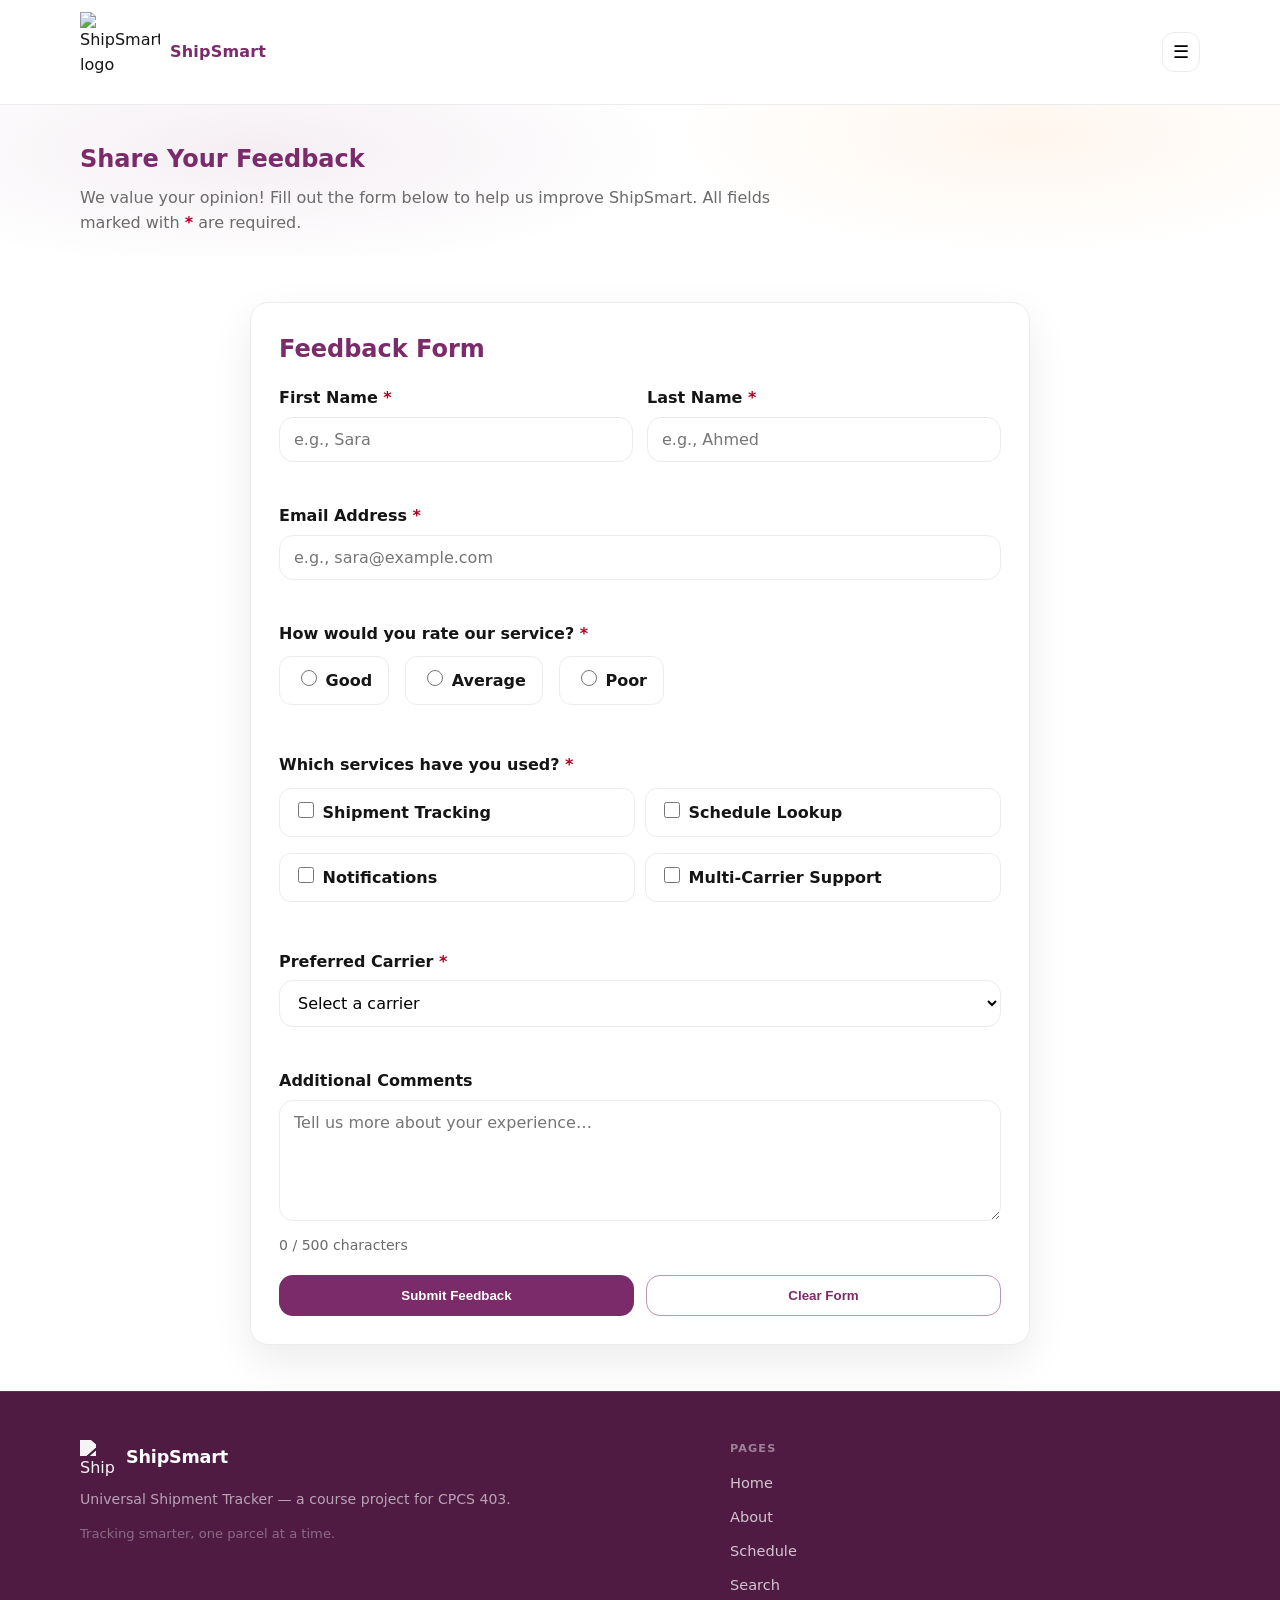
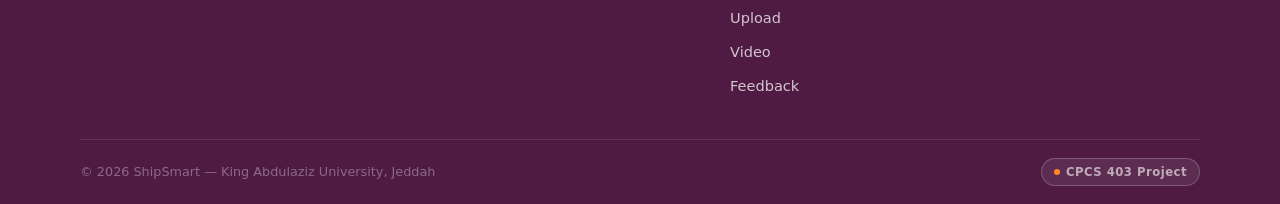
==== pages/feedback.html @ 17ea2c28 "modifications" ====
<!--
Member 1:
  Name: Wareef Alzubaidi
  Student ID: 2207221
  Section: DAR

Member 2:
  Name: Sama Salem Salloum
  Student ID: 2205679
  Section: DAR

Member 3:
  Name: Manar Abdullah Alharbi
  Student ID: 2206712
  Section: DAR

File: pages/feedback.html
Purpose: ShipSmart Feedback Page — user feedback form with client-side validation (name, email, rating, services used, preferred carrier, comments) and success message.
-->

<!DOCTYPE html>
<html lang="en">
<head>
  <!DOCTYPE html>
  <html lang="en">
  <head>
    <meta charset="UTF-8">
    <meta name="viewport" content="width=device-width, initial-scale=1.0">
    <title>ShipSmart | Feedback</title>

    <!-- External CSS  -->
    <link rel="stylesheet" href="../global/main.css?v=3">
    <!-- Print CSS -->
    <link rel="stylesheet" href="../global/print.css" media="print">
    
  </head>

  <body>
    <!-- ===================== HEADER (Semantic Tag) ===================== -->
      <header class="site-header">
    <div class="container header-inner">
      <a class="brand" href="../index.html" aria-label="ShipSmart Home">
        <img class="brand-logo" src="../images/shipsmart-logo-3.svg" alt="ShipSmart logo">
        <span class="brand-name">ShipSmart</span>
      </a>

      <nav class="nav" aria-label="Main navigation">
        <ul class="nav-list">
          <li><a class="nav-link" href="../index.html">Home</a></li>
          <li><a class="nav-link" href="services.html">About</a></li>
          <li><a class="nav-link" href=" schedule.php">Schedule</a></li>
          <li><a class="nav-link" href="search.html">Search</a></li>
          <li><a class="nav-link" href="upload.html">Upload</a></li>
          <li><a class="nav-link" href="video.html">Video</a></li>
          <li><a class="nav-link is-active" href="feedback.html">Feedback</a></li>
          <li><a class="nav-link" href="../Profile.php">Profile</a></li>
          <li id="nav-dashboard" style="display:none"><a class="nav-link" href="../admin/dashboard.php" style="color:var(--accent);font-weight:900">Dashboard</a></li>
        </ul>
      </nav>

      <button class="nav-toggle" type="button" aria-label="Open menu" aria-expanded="false">
        ☰
      </button>
    </div>
  </header>

    <!-- ===================== MAIN ===================== -->
    <main>
      <!-- ===================== PAGE HEADING ===================== -->
      <section class="section page-hero">
        <div class="container">
          <h1>Share Your Feedback</h1>
          <p class="muted">
            We value your opinion! Fill out the form below to help us improve ShipSmart.
            All fields marked with <span class="required-star">*</span> are required.
          </p>
        </div>
      </section>

      <!-- ===================== FEEDBACK FORM ===================== -->
      <section class="section">
        <div class="container feedback-layout">
          <!-- Left: Form -->
          <form id="feedbackForm" class="card feedback-card" action="../server/process_feedback.php" method="POST" novalidate>
            <h2>Feedback Form</h2>

            <!-- Name fields: First + Last inline -->
            <div class="name-row">
              <div class="form-group">
                <label for="firstName">First Name <span class="required-star">*</span></label>
                <input
                  type="text"
                  id="firstName"
                  name="firstName"
                  placeholder="e.g., Sara"
                  required
                >
                <p class="error" id="firstNameError" aria-live="polite"></p>
              </div>
              <div class="form-group">
                <label for="lastName">Last Name <span class="required-star">*</span></label>
                <input
                  type="text"
                  id="lastName"
                  name="lastName"
                  placeholder="e.g., Ahmed"
                  required
                >
                <p class="error" id="lastNameError" aria-live="polite"></p>
              </div>
            </div>

            <!-- Text field: Email -->
            <div class="form-group">
              <label for="email">Email Address <span class="required-star">*</span></label>
              <input
                type="email"
                id="email"
                name="email"
                placeholder="e.g., sara@example.com"
                required
              >
              <p class="error" id="emailError" aria-live="polite"></p>
            </div>

            <!-- Radio buttons: Rating -->
            <fieldset class="form-group form-fieldset">
              <legend>How would you rate our service? <span class="required-star">*</span></legend>
              <div class="radio-group">
                <label class="radio-label">
                  <input type="radio" name="rating" value="good" required>
                  <span class="radio-custom"></span>
                  Good
                </label>
                <label class="radio-label">
                  <input type="radio" name="rating" value="average">
                  <span class="radio-custom"></span>
                  Average
                </label>
                <label class="radio-label">
                  <input type="radio" name="rating" value="poor">
                  <span class="radio-custom"></span>
                  Poor
                </label>
              </div>
              <p class="error" id="ratingError" aria-live="polite"></p>
            </fieldset>

            <!-- Checkboxes: Services used -->
            <fieldset class="form-group form-fieldset">
              <legend>Which services have you used? <span class="required-star">*</span></legend>
              <div class="checkbox-group">
                <label class="checkbox-label">
                  <input type="checkbox" name="services[]" value="tracking">
                  <span class="checkbox-custom"></span>
                  Shipment Tracking
                </label>
                <label class="checkbox-label">
                  <input type="checkbox" name="services[]" value="scheduling">
                  <span class="checkbox-custom"></span>
                  Schedule Lookup
                </label>
                <label class="checkbox-label">
                  <input type="checkbox" name="services[]" value="notifications">
                  <span class="checkbox-custom"></span>
                  Notifications
                </label>
                <label class="checkbox-label">
                  <input type="checkbox" name="services[]" value="multicarrier">
                  <span class="checkbox-custom"></span>
                  Multi-Carrier Support
                </label>
              </div>
              <p class="error" id="servicesError" aria-live="polite"></p>
            </fieldset>

            <!-- Dropdown menu: Preferred carrier -->
            <div class="form-group">
              <label for="preferredCarrier">Preferred Carrier <span class="required-star">*</span></label>
              <select id="preferredCarrier" name="preferredCarrier" required>
                <option value="" disabled selected>Select a carrier</option>
                <option value="aramex">Aramex</option>
                <option value="dhl">DHL</option>
                <option value="fedex">FedEx</option>
                <option value="smsa">SMSA</option>
                <option value="other">Other</option>
              </select>
              <p class="error" id="carrierPrefError" aria-live="polite"></p>
            </div>

            <!-- Textarea: Additional comments -->
            <div class="form-group">
              <label for="comments">Additional Comments</label>
              <textarea
                id="comments"
                name="comments"
                rows="5"
                placeholder="Tell us more about your experience…"
              ></textarea>
              <p class="hint" id="charCount">0 / 500 characters</p>
            </div>

            <!-- Submit & Reset -->
            <div class="form-actions">
              <button class="btn btn-primary" type="submit" id="submitBtn">Submit Feedback</button>
              <button class="btn btn-ghost" type="reset" id="resetBtn">Clear Form</button>
            </div>
          </form>
        </div>

      <!-- ===================== SUCCESS MODAL (hidden, shown via JS) ===================== -->
      <div id="feedbackSuccess" class="modal-overlay" hidden aria-modal="true" role="dialog" aria-labelledby="successTitle">
        <div class="modal-box card">
          <!-- Checkmark icon -->
          <div class="modal-icon" aria-hidden="true">✓</div>
          <h2 id="successTitle">Thank You!</h2>
          <p>Your feedback has been submitted successfully.<br>We appreciate your time!</p>
          <div class="modal-actions">
            <a class="btn btn-primary btn-inline" href="../index.html">Back to Home</a>
            <button class="btn btn-ghost" type="button" id="submitAnotherBtn">Submit Another</button>
          </div>
        </div>
      </div>
      </section>
    </main>


<!-- ===================== FOOTER ===================== -->
<footer class="site-footer">
  <div class="container footer-inner">
    <div class="footer-grid">
      <div>
        <div class="footer-brand">
          <img class="footer-logo" src="../images/shipsmart-logo-3.svg" alt="ShipSmart logo">
          <strong>ShipSmart</strong>
        </div>
        <p class="muted">Universal Shipment Tracker &mdash; a course project for CPCS 403.</p>
        <p class="small">Tracking smarter, one parcel at a time.</p>
      </div>

      <div>
        <p class="footer-title">Pages</p>
         <ul class="footer-links">
          <li><a href="../index.html">Home</a></li>
          <li><a href="services.html">About</a></li>
          <li><a href=" schedule.php">Schedule</a></li>
          <li><a href="search.html">Search</a></li>
          <li><a href="upload.html">Upload</a></li>
          <li><a href="video.html">Video</a></li>
          <li><a href="feedback.html">Feedback</a></li>
        </ul>
      </div>
    </div>

    <div class="footer-bottom">
      <p>&copy; 2026 ShipSmart &mdash; King Abdulaziz University, Jeddah</p>
      <span class="footer-badge">
        <span class="footer-badge-dot"></span>CPCS 403 Project
      </span>
    </div>
  </div>
</footer>

    <!-- External JS (includes feedback validation) -->
    <script src="../scripts/main.js?v=3"></script>
  <script>
  // Runs after main.js — replaces the submit button listener with one that
  // actually POSTs to process_feedback.php via fetch.
  window.addEventListener("load", function () {
    var submitBtn   = document.getElementById("submitBtn");
    var feedbackForm = document.getElementById("feedbackForm");
    var fSuccess    = document.getElementById("feedbackSuccess");
    if (!submitBtn || !feedbackForm) return;

    // Remove all existing listeners by cloning the button
    var newBtn = submitBtn.cloneNode(true);
    submitBtn.parentNode.replaceChild(newBtn, submitBtn);

    newBtn.addEventListener("click", function (e) {
      e.preventDefault();

      // Basic required field check
      var firstName = (document.getElementById("firstName") || {}).value || "";
      var lastName  = (document.getElementById("lastName")  || {}).value || "";
      var email     = (document.getElementById("email")     || {}).value || "";
      var rating    = feedbackForm.querySelector("input[name='rating']:checked");
      var services  = feedbackForm.querySelectorAll("input[name='services[]']:checked");
      var carrier   = (document.getElementById("preferredCarrier") || {}).value || "";

      firstName = firstName.trim();
      lastName  = lastName.trim();
      email     = email.trim();

      if (!firstName || !lastName || !email || !rating || services.length === 0 || !carrier) {
        alert("Please fill in all required fields.");
        return;
      }

      // Build FormData and add fullName field PHP expects
      var fd = new FormData(feedbackForm);
      fd.set("fullName", firstName + " " + lastName);

      newBtn.disabled    = true;
      newBtn.textContent = "Submitting…";

      fetch("../server/process_feedback.php", { method: "POST", body: fd })
        .then(function(r) { return r.json(); })
        .then(function(data) {
          if (data.success) {
            if (fSuccess) {
              fSuccess.hidden        = false;
              fSuccess.style.display = "flex";
              fSuccess.style.position = "fixed";
              fSuccess.style.inset   = "0";
              fSuccess.style.zIndex  = "10000";
            }
          } else {
            alert(data.message || "Submission failed. Please try again.");
          }
        })
        .catch(function() { alert("Network error. Please try again."); })
        .finally(function() {
          newBtn.disabled    = false;
          newBtn.textContent = "Submit Feedback";
        });
    });
  });
  </script>
  </body>
  </html>
---- global/main.css ----
/*
Name: Sama Salem Saloum
ID: 2205679
Section: CPCS403
Date: 27-02-2026
File: global/main.css
Purpose: Global styling for ShipSmart (Webflow-style landing page)
*/

:root{
  --bg: #ffffff;
  --soft: #fbf7ff;
  --soft2:#fff6f0;
  --text:#151515;
  --muted:#6b6b6b;
  --border:#ececec;

  --primary:#7b2b6a;     /* purple */
  --accent:#ff8a1f;      /* orange */
  --yellow:#f6c544;

  --radius: 18px;
  --shadow: 0 16px 40px rgba(0,0,0,0.08);
  --shadow2: 0 10px 22px rgba(0,0,0,0.07);
}

*{ box-sizing:border-box; }
html{ height:100%; }
body{
  margin:0;
  font-family: system-ui, -apple-system, Segoe UI, Roboto, Arial, sans-serif;
  color:var(--text);
  background:var(--bg);
  line-height:1.55;
  display:flex;
  flex-direction:column;
  min-height:100vh;
}

main{
  flex:1;
}

img{ max-width:100%; display:block; }
a{ color:inherit; text-decoration:none; }
a:hover{ text-decoration:underline; }

.container{
  width:min(1120px, 92%);
  margin:0 auto;
}

/* ===================== HEADER ===================== */
.site-header{
  position:sticky;
  top:0;
  z-index:50;
  background: rgba(255,255,255,0.86);
  backdrop-filter: blur(10px);
  border-bottom:1px solid var(--border);
}

.header-inner{
  display:flex;
  align-items:center;
  justify-content:space-between;
  gap:14px;
  padding:12px 0;
}

.brand{
  display:flex;
  align-items:center;
  gap:10px;
}
.brand-logo{
  width:80px;
  height:80px;
  object-fit:contain;
}
.brand-name{
  font-weight:900;
  letter-spacing:.2px;
  color:var(--primary);
}

.nav{
  display:none;
}
.nav-list{
  list-style:none;
  padding:0;
  margin:0;
  display:flex;
  gap:12px;
}
.nav-link{
  display:inline-block;
  padding:9px 12px;
  border-radius:12px;
  font-weight:700;
  color:#222;
}
.nav-link:hover,
.nav-link.is-active{
  background: var(--soft);
  color: var(--primary);
  text-decoration:none;
}

.nav-toggle{
  display:inline-flex;
  align-items:center;
  justify-content:center;
  border:1px solid var(--border);
  background:#fff;
  border-radius:12px;
  padding:8px 10px;
  font-size:18px;
  cursor:pointer;
}

/* ===================== HERO ===================== */
.hero{
  position:relative;
  overflow:hidden;
  padding:44px 0 24px;
  background:
    radial-gradient(900px 320px at 15% 10%, rgba(123,43,106,0.12), transparent 60%),
    radial-gradient(820px 320px at 90% 15%, rgba(255,138,31,0.14), transparent 60%),
    linear-gradient(180deg, #ffffff, #ffffff);
}

.decor{
  position:absolute;
  pointer-events:none;
  opacity:0.9;
}
.decor-wave-1{ left:-40px; top:120px; width:260px; opacity:0.65; }
.decor-wave-2{ right:-50px; top:80px; width:280px; opacity:0.55; }
.decor-light-1{ left:20px; top:40px; width:260px; opacity:0.75; }
.decor-light-2{ right:40px; top:220px; width:240px; opacity:0.65; }

.hero::after{
  content:"";
  position:absolute;
  width:520px;
  height:520px;
  right:-160px;
  top:120px;
  background: radial-gradient(circle at 30% 30%, rgba(255,138,31,0.25), transparent 55%),
              radial-gradient(circle at 60% 60%, rgba(123,43,106,0.22), transparent 55%);
  filter: blur(2px);
  border-radius:50%;
  z-index:0;
}

.hero-grid{
  position:relative;
  z-index:1; /* keep content above blob */
  display:grid;
  grid-template-columns: 1.1fr 0.9fr;
  gap:22px;
  align-items:start;
}

.pill{
  display:inline-flex;
  align-items:center;
  gap:10px;
  padding:8px 12px;
  border:1px solid var(--border);
  border-radius:999px;
  background:#fff;
  box-shadow: var(--shadow2);
  font-weight:800;
  color:var(--primary);
  margin:0 0 12px;
}
.pill .dot{
  width:10px;
  height:10px;
  border-radius:999px;
  background: var(--accent);
}

.hero-title{
  margin:0 0 10px;
  font-size: clamp(2rem, 3.2vw, 3rem);
  line-height:1.08;
  letter-spacing:-0.5px;
  text-shadow: 0 10px 30px rgba(0,0,0,0.06);
}
.accent{ color:var(--primary); }

.hero-subtitle{
  margin:0 0 18px;
  color:#2d2d2d;
  max-width: 60ch;
}

/* ===================== CARDS / FORM ===================== */
.card{
  background:#fff;
  border:1px solid var(--border);
  border-radius: var(--radius);
  box-shadow: var(--shadow);
}

.track-card{
  padding:16px;
}

.field-grid{
  display:grid;
  grid-template-columns: 1fr 1fr;
  gap:12px;
}

.field label{
  display:block;
  font-weight:800;
  margin-bottom:6px;
}

input[type="text"], select{
  width:100%;
  padding:12px 12px;
  border-radius: 14px;
  border:1px solid var(--border);
  outline:none;
  font-size:1rem;
  background:#fff;
}
input[type="text"]:focus, select:focus{
  border-color: rgba(123,43,106,0.65);
  box-shadow: 0 0 0 4px rgba(123,43,106,0.12);
}

.inline{
  display:flex;
  align-items:center;
  gap:10px;
  margin-top:10px;
}
.error{
  margin:6px 0 0;
  color:#b00020;
  font-weight:800;
  min-height:18px;
}

.btn{
  display:inline-flex;
  justify-content:center;
  align-items:center;
  gap:8px;
  padding:12px 14px;
  border-radius: 14px;
  border:1px solid var(--border);
  background:#fff;
  font-weight:900;
  cursor:pointer;
}
.btn-primary{
  width:100%;
  background: var(--primary);
  border-color: transparent;
  color:#fff;
  margin-top:10px;
}
.btn-primary:hover{ filter:brightness(1.05); }

.btn-inline{ width:auto; margin-top:12px; }

.btn-ghost{
  background: transparent;
  border-color: rgba(123,43,106,0.5);
  color: var(--primary);
  text-decoration:none;
}
.btn-ghost:hover{
  background: var(--soft);
  text-decoration:none;
}

.small{ font-size:0.92rem; }
.muted{ color: var(--muted); }

/* ===================== RIGHT HERO ===================== */
.illustration{
  padding:14px;
  position:relative;
  background: linear-gradient(180deg, #fff, rgba(251,247,255,0.65));
  display:flex;
  flex-direction:column;
  gap:12px;
}

.illus-top{
  display:flex;
  gap:10px;
  flex-wrap:wrap;
}

.chip{
  font-weight:900;
  padding:7px 10px;
  border-radius: 999px;
  border:1px solid var(--border);
  background:#fff;
}
.chip-soft{
  background: var(--soft2);
  border-color: rgba(255,138,31,0.28);
  color:#7a3a00;
}

/* ✅ FIX: Image always fits in card (media box) */
.hero-media{
  width:100%;
  height:320px;          /* adjust if needed */
  border-radius:16px;
  overflow:hidden;
  border:1px solid rgba(0,0,0,0.06);
  box-shadow: 0 18px 40px rgba(0,0,0,0.08);
  background:#fff;
}

.hero-illus{
  width:100%;
  height:100%;
  object-fit:cover;
  display:block;
  margin:0;
}

/* loading + result inside */
.card-inner{
  margin-top:0;
  padding:14px;
  border-radius: 16px;
  border:1px solid var(--border);
  background: linear-gradient(180deg, #fff, #fff);
  box-shadow: var(--shadow2);
}
.loading{
  display:flex;
  align-items:center;
  gap:10px;
  padding:14px;
  border-radius: 16px;
  border:1px dashed var(--border);
  background:#fff;
}
.loading[hidden],
#loadingBox[hidden]{
  display:none !important;
}
.spinner{
  width:20px; height:20px;
  border:3px solid #eee;
  border-top-color: var(--primary);
  border-radius:50%;
  animation: spin .9s linear infinite;
}
@keyframes spin{ to{ transform: rotate(360deg);} }

.result-head{
  display:flex;
  justify-content:space-between;
  align-items:center;
  gap:10px;
}
.result-title{
  margin:0;
  color: var(--primary);
  font-size:1.1rem;
}
.badge{
  padding:7px 10px;
  border-radius:999px;
  font-weight:900;
  background:#eef3ff;
  color:#1d4ed8;
}
.badge.ok{ background:#e9fff0; color:#0b6b2c; }
.badge.warn{ background:#fff4e6; color:#7a4a00; }

.result-grid{
  display:grid;
  grid-template-columns: 1fr 1fr;
  gap:8px 10px;
  margin:10px 0 12px;
}
.result-grid p{ margin:0; }

.timeline{
  list-style:none;
  padding:0;
  margin:0;
  display:grid;
  gap:8px;
}
.step{
  display:flex;
  align-items:center;
  gap:10px;
  padding:10px 12px;
  border-radius: 14px;
  border:1px solid var(--border);
  background:#fff;
  font-weight:800;
}
.step-dot{
  width:12px;
  height:12px;
  border-radius:999px;
  border:3px solid #cfcfcf;
  background:#fff;
}
.step.done{
  background:#f0fff6;
  border-color: rgba(11,107,44,0.18);
}
.step.done .step-dot{
  border-color:#0b6b2c;
  background:#0b6b2c;
}
.step.active{
  background: var(--soft);
  border-color: rgba(123,43,106,0.22);
}
.step.active .step-dot{
  border-color: var(--primary);
  background: var(--primary);
}
.result-actions{
  display:flex;
  gap:10px;
  flex-wrap:wrap;
  margin-top:12px;
}

/* ===================== Supported carriers (FULL WIDTH) ===================== */
.logos{
  margin-top:18px;
  padding:22px 22px 26px;
  border-radius:18px;
  border:1px solid var(--border);
  background:
    radial-gradient(900px 220px at 50% 0%, rgba(123,43,106,0.10), transparent 60%),
    #fff;
  box-shadow: 0 14px 28px rgba(0,0,0,0.06);
}

.logos-title{
  margin:0 0 14px;
  font-weight:900;
  color:#222;
}

/* make the row feel “full” */
.logos-row{
  display:flex;
  justify-content:center;
  align-items:center;
  flex-wrap:wrap;
  gap:80px;              /* bigger gaps */
  padding:10px 0;
}

.logo{
  height:110px;
  width:auto;
  padding:0;             /* remove box padding */
  border:0;              /* remove border */
  border-radius:0;
  background:transparent;/* remove white bg */
  box-shadow:none;       /* remove shadow */
  opacity:1;
  filter: none;
  transition: transform .18s ease, opacity .18s ease;
}

/* hover only lifts the logo, not a card */
.logo:hover{
  transform: translateY(-3px) scale(1.06);
}

/* desktop: even bigger */
@media (min-width: 981px){
  .logo{ height:130px; }
}

/* mobile: keep readable */
@media (max-width: 520px){
  .logos-row{ gap:18px; }
  .logo{ height:90px; }
}

/* ===================== SECTIONS ===================== */
.section{
  padding:46px 0;
}
.section-soft{
  background: linear-gradient(180deg, var(--soft), #fff);
}
.section-head{
  display:flex;
  justify-content:space-between;
  align-items:flex-end;
  gap:12px;
  margin-bottom:18px;
}
.section-head h2{ margin:0; }
.section-head p{ margin:0; max-width:60ch; }

.grid-3{
  display:grid;
  grid-template-columns: repeat(3, 1fr);
  gap:16px;
}

/* ===== Feature Card Image Header Style ===== */
.feature{
  overflow: hidden;
  padding: 0;
  display: flex;
  flex-direction: column;
  transition: transform .18s ease, box-shadow .18s ease;
}
.feature:hover{
  transform: translateY(-8px);
  box-shadow: 0 24px 60px rgba(123,43,106,0.14);
  border-color: rgba(123,43,106,0.18);
}

.feature-image{
  width: 100%;
  height: 220px;
  overflow: hidden;
  position: relative;
}

.feature-image img{
  width: 100%;
  height: 100%;
  object-fit: cover;
  display: block;
  transition: transform .4s ease;
}

.feature:hover .feature-image img{
  transform: scale(1.05);
}

.feature-content{
  padding: 20px;
}

.feature-image::after{
  content: "";
  position: absolute;
  inset: 0;
  background: linear-gradient(to bottom, rgba(0,0,0,0) 40%, rgba(0,0,0,0.15));
}

.feature h3{ margin:10px 0 8px; color: var(--primary); }
.feature p{ margin:0 0 12px; color:#2b2b2b; }

.check-list{
  list-style:none;
  padding:0; margin:0;
  display:grid;
  gap:8px;
}
.check-list li{
  display:flex;
  align-items:center;
  gap:10px;
  font-weight:800;
  color:#333;
}
.check-list img{ width:20px; height:20px; }

/* How */
.how-grid{
  display:grid;
  grid-template-columns: 1.05fr 0.95fr;
  gap:18px;
  align-items:center;
}
.how-steps{
  margin:12px 0 0;
  padding-left: 18px;
  color:#2b2b2b;
}
.how-card{
  padding:0;
  border-radius:18px;
  overflow:hidden;
}
.how-card img{
  width:100%;
  height:260px;
  object-fit:cover;
  display:block;
}

/* Quote */
.quote{
  padding:18px;
}
.quote p{
  margin:12px 0 10px;
  font-size:1.05rem;
}
.quote-top{
  display:flex;
  align-items:center;
  justify-content:space-between;
  gap:12px;
}
.quote-icon{ width:34px; height:34px; }
.stars{
  display:flex;
  gap:6px;
}
.stars img{ width:18px; height:18px; }
cite{
  display:block;
  color: var(--muted);
  font-style: italic;
  font-weight:700;
}

.contact{
  display:flex;
  align-items:center;
  justify-content:center;
  gap:10px;
  flex-wrap:wrap;
  text-align:center;
  margin-top:16px;
  color: var(--muted);
}

.contact img{
  width:18px;
  height:18px;
}

/* footer → see dark footer section at bottom */

/* ===================== RESPONSIVE ===================== */
@media (max-width: 980px){
  .hero-grid{ grid-template-columns: 1fr; }
  .field-grid{ grid-template-columns: 1fr; }
  .result-grid{ grid-template-columns: 1fr; }
  .grid-3{ grid-template-columns: 1fr; }
  .how-grid{ grid-template-columns: 1fr; }
  .footer-grid{ grid-template-columns: 1fr; }

  .hero-media{ height:280px; } /* a bit smaller on mobile */
}

/* Nav is hidden globally — sidebar toggle handles all sizes */
body.menu-open .nav{
  display:block;
  position:absolute;
  top:68px;
  left:4%;
  right:4%;
  background:#fff;
  border:1px solid var(--border);
  border-radius: var(--radius);
  box-shadow: var(--shadow2);
  padding:10px;
  z-index:100;
}
body.menu-open .nav-list{
  flex-direction:column;
}

.container-wide{
  width:min(1320px, 94%);
}

/* ===================== PAGE HERO (inner pages) ===================== */
.page-hero{
  background:
    radial-gradient(700px 200px at 20% 30%, rgba(123,43,106,0.08), transparent 60%),
    radial-gradient(600px 200px at 80% 20%, rgba(255,138,31,0.08), transparent 60%),
    #fff;
  padding: 36px 0 20px;
}
.page-hero h1{
  margin:0 0 8px;
  color: var(--primary);
}
.page-hero p{
  margin:0;
  max-width:68ch;
}
.required-star{
  color:#b00020;
  font-weight:900;
}

/* ===================== SCHEDULE TABLE ===================== */
.table-wrap{
  overflow-x:auto;
  margin:18px 0;
  border-radius: var(--radius);
  border:1px solid var(--border);
  box-shadow: var(--shadow2);
}

.schedule-table{
  width:100%;
  border-collapse:collapse;
  font-size:0.95rem;
}

.schedule-table caption{
  padding:14px 18px;
  font-weight:900;
  text-align:left;
  color: var(--primary);
  background: var(--soft);
  border-bottom:1px solid var(--border);
}

.schedule-table th,
.schedule-table td{
  padding:12px 16px;
  text-align:center;
  border:1px solid var(--border);
}

.schedule-table thead th{
  background: var(--primary);
  color:#fff;
  font-weight:800;
  letter-spacing:0.3px;
  white-space:nowrap;
}

.schedule-table tbody tr:nth-child(even){
  background: rgba(251,247,255,0.45);
}

.schedule-table tbody tr:hover{
  background: rgba(123,43,106,0.06);
}

.carrier-cell{
  font-weight:900;
  color: var(--primary);
  background: var(--soft) !important;
  vertical-align:middle;
}

.merged-cell{
  background: rgba(255,138,31,0.10) !important;
  font-style:italic;
  font-weight:700;
  color:#7a3a00;
}

.schedule-info{
  margin-top:22px;
}
.schedule-info h3{ color: var(--primary); margin:0 0 8px; }
.schedule-info h4{ margin:18px 0 6px; }
.schedule-info ul,
.schedule-info ol{
  padding-left:20px;
  margin:0 0 12px;
  color:#2b2b2b;
}

/* ===================== FEEDBACK FORM ===================== */
.feedback-layout{
  display:grid;
  grid-template-columns: 1fr;
  gap:24px;
  align-items:start;
  max-width:780px;
  margin:0 auto;
}

.feedback-card{
  padding:28px;
  width:100%;
}
.feedback-card h2{
  margin:0 0 18px;
  color: var(--primary);
}

.form-group{
  margin-bottom:18px;
}
.form-group label{
  display:block;
  font-weight:800;
  margin-bottom:6px;
}

/* Override default input/select styles for feedback page too */
.feedback-card input[type="text"],
.feedback-card input[type="email"],
.feedback-card select,
.feedback-card textarea{
  width:100%;
  padding:12px 14px;
  border-radius:14px;
  border:1px solid var(--border);
  outline:none;
  font-size:1rem;
  font-family:inherit;
  background:#fff;
  transition: border-color .2s, box-shadow .2s;
}
.feedback-card input[type="text"]:focus,
.feedback-card input[type="email"]:focus,
.feedback-card select:focus,
.feedback-card textarea:focus{
  border-color: rgba(123,43,106,0.65);
  box-shadow: 0 0 0 4px rgba(123,43,106,0.12);
}

.feedback-card textarea{
  resize:vertical;
  min-height:100px;
}

/* Fieldset reset */
.form-fieldset{
  border:none;
  padding:0;
  margin:0 0 18px;
}
.form-fieldset legend{
  font-weight:800;
  margin-bottom:10px;
  padding:0;
}

/* Radio group */
.radio-group{
  display:flex;
  gap:16px;
  flex-wrap:wrap;
}
.radio-label{
  display:inline-flex;
  align-items:center;
  gap:8px;
  padding:10px 16px;
  border:1px solid var(--border);
  border-radius:12px;
  background:#fff;
  cursor:pointer;
  font-weight:700;
  transition: border-color .2s, background .2s;
}
.radio-label:hover{
  border-color: rgba(123,43,106,0.35);
  background: var(--soft);
}
.radio-label input[type="radio"]{
  accent-color: var(--primary);
  width:16px;
  height:16px;
}

/* Checkbox group */
.checkbox-group{
  display:grid;
  grid-template-columns: 1fr 1fr;
  gap:10px;
}
.checkbox-label{
  display:inline-flex;
  align-items:center;
  gap:8px;
  padding:10px 14px;
  border:1px solid var(--border);
  border-radius:12px;
  background:#fff;
  cursor:pointer;
  font-weight:700;
  transition: border-color .2s, background .2s;
}
.checkbox-label:hover{
  border-color: rgba(123,43,106,0.35);
  background: var(--soft);
}
.checkbox-label input[type="checkbox"]{
  accent-color: var(--primary);
  width:16px;
  height:16px;
}

/* Hint text */
.hint{
  margin:6px 0 0;
  font-size:0.88rem;
  color: var(--muted);
}

/* Form actions */
.form-actions{
  display:flex;
  gap:12px;
  flex-wrap:wrap;
  margin-top:6px;
}
.form-actions .btn-primary{
  width:auto;
  flex:1;
}
.form-actions .btn-ghost{
  flex:0 0 auto;
}

/* Input error state */
.form-group.has-error input,
.form-group.has-error select,
.form-group.has-error textarea{
  border-color:#b00020;
  box-shadow: 0 0 0 3px rgba(176,0,32,0.10);
}

/* Sidebar */
.feedback-sidebar{
  display:flex;
  flex-direction:column;
  gap:16px;
}
.sidebar-card{
  padding:22px;
}
.sidebar-card h3{
  margin:0 0 10px;
  color: var(--primary);
}
.sidebar-card h4{
  margin:14px 0 6px;
}
.sidebar-card ul{
  padding-left:18px;
  margin:0;
  color:#2b2b2b;
}
.sidebar-contact{
  display:block;
  padding:16px 22px;
  border:1px solid var(--border);
  border-radius: var(--radius);
  background:#fff;
  color: var(--muted);
  font-style:normal;
  line-height:1.6;
}

/* Success card */
.feedback-success{
  text-align:center;
  padding:40px 0;
}
.success-card{
  padding:36px;
  max-width:500px;
  margin:0 auto;
}
.success-card h2{
  color: var(--primary);
  margin:0 0 10px;
}
.success-card p{
  margin:0 0 18px;
  color:#2b2b2b;
}

/* ===================== SERVICES PAGE ===================== */
.services-grid{
  display:grid;
  grid-template-columns: repeat(2,1fr);
  gap:18px;
  margin-top:16px;
}
.service-card{
  padding:24px;
  text-align:center;
  transition: transform .18s ease, box-shadow .18s ease;
}
.service-card:hover{
  transform: translateY(-6px);
  box-shadow: 0 20px 48px rgba(123,43,106,0.12);
  border-color: rgba(123,43,106,0.18);
}
.service-icon{
  font-size:2.4rem;
  margin-bottom:10px;
}
.service-card h3{
  margin:0 0 8px;
  color: var(--primary);
}
.service-card p{
  margin:0;
  color:#2b2b2b;
}

.benefits-grid{
  display:grid;
  grid-template-columns:1fr 1fr;
  gap:24px;
  margin:16px 0 24px;
}
.benefits-grid h4{ margin:0 0 6px; color: var(--primary); }
.benefits-grid ul,
.benefits-grid ol{
  padding-left:20px;
  margin:8px 0 0;
  color:#2b2b2b;
}

/* ===================== VIDEO PAGE ===================== */
.video-wrap{
  padding:0;
  overflow:hidden;
}
.video-wrap video{
  display:block;
  width:100%;
  max-width:100%;
}
.video-wrap code{
  font-family: Consolas, monospace;
  font-size:0.9em;
}

/* ===================== RESPONSIVE (inner pages) ===================== */
@media (max-width: 980px){
  .feedback-layout{ grid-template-columns:1fr; }
  .services-grid{ grid-template-columns:1fr; }
  .benefits-grid{ grid-template-columns:1fr; }
  .checkbox-group{ grid-template-columns:1fr; }
}

/* ===================== SEARCH PAGE ===================== */
.sr-only{
  position:absolute;
  width:1px;
  height:1px;
  padding:0;
  margin:-1px;
  overflow:hidden;
  clip:rect(0,0,0,0);
  white-space:nowrap;
  border:0;
}

.search-section{
  padding-top:0;
}

.search-bar{
  display:flex;
  gap:12px;
  padding:16px;
  margin-bottom:18px;
  align-items:center;
}
.search-bar input[type="text"]{
  flex:1;
}
.search-bar .search-submit{
  width:auto;
  margin-top:0;
  white-space:nowrap;
}

.search-layout{
  display:grid;
  grid-template-columns:260px 1fr;
  gap:20px;
  align-items:start;
  overflow:hidden;
}

.filter-panel{
  padding:20px;
  position:sticky;
  top:88px;
}
.filter-title{
  margin:0 0 16px;
  color:var(--primary);
  font-size:1.1rem;
}
.filter-group{
  margin-bottom:14px;
}
.filter-group label{
  display:block;
  font-weight:800;
  margin-bottom:6px;
}
.filter-group select,
.filter-group input[type="date"]{
  width:100%;
  padding:12px 12px;
  border-radius:14px;
  border:1px solid var(--border);
  outline:none;
  font-size:1rem;
  background:#fff;
  font-family:inherit;
}
.filter-group select:focus,
.filter-group input[type="date"]:focus{
  border-color:rgba(123,43,106,0.65);
  box-shadow:0 0 0 4px rgba(123,43,106,0.12);
}
.filter-fieldset{
  border:none;
  padding:0;
  margin:0 0 14px;
}
.filter-fieldset legend{
  font-weight:800;
  margin-bottom:10px;
  padding:0;
}
.filter-clear{
  width:auto;
  flex-shrink:0;
  white-space:nowrap;
  margin-top:0;
  padding:6px 12px;
  border-radius:10px;
  border:1.5px solid rgba(123,43,106,0.35);
  background:transparent;
  color:var(--primary);
  font-size:0.82rem;
  font-weight:800;
  cursor:pointer;
  font-family:inherit;
  text-decoration:none;
  display:inline-flex;
  align-items:center;
  justify-content:center;
  transition:background 0.18s, border-color 0.18s;
}
.filter-clear:hover{
  background:var(--soft);
  border-color:rgba(123,43,106,0.6);
  text-decoration:none;
}

.search-results-head{
  display:flex;
  align-items:center;
  justify-content:space-between;
  gap:12px;
  margin-bottom:14px;
  min-height:28px;
}
.result-count{
  margin:0;
  font-weight:800;
}
.search-loading{
  display:flex;
  align-items:center;
  gap:8px;
  font-weight:700;
  color:var(--muted);
}
.search-loading[hidden]{
  display:none !important;
}

.no-results{
  padding:28px;
  text-align:center;
  font-weight:800;
  color:var(--muted);
  margin-bottom:14px;
}
.no-results[hidden]{
  display:none !important;
}

.search-results{
  display:grid;
  gap:14px;
}

.shipment-card{
  padding:18px;
  transition:transform .18s ease, box-shadow .18s ease;
}
.shipment-card:hover{
  transform:translateY(-4px);
  box-shadow:0 20px 48px rgba(123,43,106,0.10);
  border-color:rgba(123,43,106,0.18);
}
.shipment-card-head{
  display:flex;
  align-items:center;
  justify-content:space-between;
  gap:12px;
  flex-wrap:wrap;
  margin-bottom:10px;
}
.shipment-tracking{
  margin:0;
  font-size:1.05rem;
  color:var(--primary);
  letter-spacing:0.3px;
}
.shipment-route{
  margin:0 0 12px;
  font-size:1rem;
  color:#2b2b2b;
}
.route-arrow{
  display:inline-block;
  margin:0 8px;
  color:var(--accent);
  font-weight:900;
}
.shipment-meta{
  display:grid;
  grid-template-columns:repeat(2, 1fr);
  gap:8px 14px;
}
.shipment-meta p{
  margin:0;
  font-weight:700;
}
.meta-label{
  display:block;
  font-size:0.82rem;
  font-weight:800;
  color:var(--muted);
  text-transform:uppercase;
  letter-spacing:0.4px;
  margin-bottom:2px;
}

.badge-status{
  white-space:nowrap;
}
.badge-status-created{
  background:#ececec;
  color:#444;
}
.badge-status-picked_up{
  background:#eef3ff;
  color:#1d4ed8;
}
.badge-status-in_transit{
  background:#fff4e6;
  color:#c2410c;
}
.badge-status-out_for_delivery{
  background:#f3e8ff;
  color:#7e22ce;
}
.badge-status-delivered{
  background:#e9fff0;
  color:#0b6b2c;
}

@media (max-width: 980px){
  .search-layout{
    grid-template-columns:1fr;
  }
  .filter-panel{
    position:static;
  }
  .search-bar{
    flex-direction:column;
    align-items:stretch;
  }
  .search-bar .search-submit{
    width:100%;
  }
  .shipment-meta{
    grid-template-columns:1fr;
  }
}

/* ===================== UPLOAD PAGE ===================== */
.upload-layout{
  display:grid;
  grid-template-columns:1fr 320px;
  gap:2rem;
  align-items:start;
}

.upload-card{
  padding:2rem;
  display:flex;
  flex-direction:column;
  gap:1.25rem;
}

.upload-card-title{
  font-size:1.25rem;
  font-weight:700;
  margin:0 0 .25rem;
}

/* Drag-and-drop zone */
.drop-zone{
  position:relative;
  border:2px dashed var(--border);
  border-radius:var(--radius);
  padding:2rem 1.5rem;
  text-align:center;
  cursor:pointer;
  transition:border-color .2s, background .2s;
  background:var(--soft);
}
.drop-zone:hover,
.drop-zone.drag-over{
  border-color:var(--primary);
  background:#f5ecf4;
}
.drop-icon{
  width:40px;
  margin:0 auto .75rem;
  opacity:.45;
}
.drop-text{
  margin:0 0 .35rem;
  font-size:.95rem;
  color:var(--text);
}
.drop-browse{
  color:var(--primary);
  font-weight:600;
  text-decoration:underline;
}
.drop-hint{
  margin:0;
  font-size:.8rem;
  color:var(--muted);
}

/* Hidden native file input sits on top of the zone */
.file-input{
  position:absolute;
  inset:0;
  width:100%;
  height:100%;
  opacity:0;
  cursor:pointer;
}

.file-chosen{
  font-size:.85rem;
  color:var(--primary);
  font-weight:600;
  margin:.5rem 0 0;
}

/* Required asterisk */
.req{
  color:#c0392b;
  margin-left:2px;
}

/* Ensure hidden attribute always works even when CSS sets display */
[hidden] { display: none !important; }

/* Success card */
.upload-success{
  padding:2.5rem 2rem;
  text-align:center;
  display:flex;
  flex-direction:column;
  align-items:center;
  gap:1rem;
}
.success-icon{
  width:64px;
  height:64px;
  border-radius:50%;
  background:var(--primary);
  color:#fff;
  font-size:2rem;
  display:flex;
  align-items:center;
  justify-content:center;
}
.success-meta{
  background:var(--soft);
  border-radius:12px;
  padding:1rem 1.5rem;
  text-align:left;
  width:100%;
  font-size:.9rem;
}
.success-meta p{ margin:.3rem 0; }

/* Sidebar info card */
.upload-info{
  padding:1.5rem;
  display:flex;
  flex-direction:column;
  gap:.75rem;
  font-size:.9rem;
}
.upload-info h3{
  font-size:1rem;
  font-weight:700;
  margin:0;
}
.upload-info ul{
  padding-left:0;
  list-style:none;
  margin:0;
  display:flex;
  flex-direction:column;
  gap:.4rem;
}
.divider{
  border:none;
  border-top:1px solid var(--border);
  margin:.25rem 0;
}

@media (max-width:860px){
  .upload-layout{
    grid-template-columns:1fr;
  }
}

/* ===================== AUTH NAV ===================== */
.nav-auth-wrap{
  display:flex; align-items:center; gap:8px; margin-left:8px;
}
.nav-auth{
  display:inline-flex; align-items:center; gap:7px;
  padding:8px 16px; border-radius:12px; font-weight:800;
  font-size:0.88rem; text-decoration:none; white-space:nowrap;
  transition:background 0.18s, color 0.18s, filter 0.18s;
  cursor:pointer; border:1px solid transparent;
}
.nav-auth-login{ background:var(--primary); color:#fff !important; }
.nav-auth-login:hover{ filter:brightness(1.08); text-decoration:none; }
.nav-auth-logout{
  background:transparent; color:var(--primary) !important;
  border-color:rgba(123,43,106,0.4);
}
.nav-auth-logout:hover{ background:var(--soft); text-decoration:none; }
.nav-user-name{
  font-size:0.82rem; font-weight:700; color:var(--muted);
  padding:0 4px; white-space:nowrap;
}

/* ===================== FORM ACTIONS ===================== */
.form-actions{
  display:flex; gap:12px; flex-wrap:wrap;
  margin-top:6px; align-items:stretch;
}
.form-actions .btn-primary{ width:auto; flex:1; margin-top:0; }
.form-actions .btn-ghost{ flex:1; margin-top:0; }
.name-row{ display:grid; grid-template-columns:1fr 1fr; gap:14px; }
@media(max-width:600px){ .name-row{ grid-template-columns:1fr; } }

/* ===================== PROFILE PAGE ===================== */
.profile-wrap{ max-width:100%; margin:0 auto; }
.profile-card{
  overflow:hidden; display:grid;
  grid-template-columns:300px 1fr;
  grid-template-rows:auto 1fr;
  min-height:400px; text-align:left;
}
.profile-banner{
  grid-column:1/-1; height:120px;
  background:
    radial-gradient(ellipse 600px 200px at 90% 140%, rgba(255,138,31,0.35), transparent 55%),
    radial-gradient(ellipse 400px 180px at 5% -10%, rgba(255,255,255,0.08), transparent 60%),
    linear-gradient(135deg, #3a1030 0%, #7b2b6a 100%);
}
.profile-avatar-wrap{
  padding:0 32px 32px; margin-top:-46px;
  display:flex; flex-direction:column; align-items:center;
  text-align:center; gap:6px; position:relative;
}
.profile-avatar-wrap::after{
  content:""; position:absolute; right:0; top:80px; bottom:0;
  width:1px; background:var(--border);
}
.profile-avatar{
  width:92px; height:92px; border-radius:50%;
  background:linear-gradient(135deg, #7b2b6a 0%, #4f1b43 100%);
  color:#fff; font-size:2.2rem; font-weight:900;
  display:flex; align-items:center; justify-content:center;
  border:4px solid #fff; box-shadow:0 8px 28px rgba(123,43,106,0.3);
  letter-spacing:-1px; user-select:none; flex-shrink:0;
}
.profile-name{ font-size:1.3rem; font-weight:900; color:var(--text); margin:8px 0 0; letter-spacing:-0.2px; }
.profile-meta{ font-size:0.83rem; color:var(--muted); margin:0; font-weight:600; }
.profile-body{
  padding:32px 36px; display:flex; flex-direction:column;
  justify-content:space-between; gap:20px;
}
.profile-info{ background:var(--soft); border-radius:16px; padding:4px 0; border:1px solid var(--border); }
.profile-info-row{
  display:flex; align-items:center; justify-content:space-between;
  gap:12px; padding:14px 20px; border-bottom:1px solid var(--border);
}
.profile-info-row:last-child{ border-bottom:none; }
.profile-info-label{ font-size:0.78rem; font-weight:800; color:var(--muted); text-transform:uppercase; letter-spacing:0.08em; flex-shrink:0; }
.profile-info-value{ font-size:0.92rem; font-weight:700; color:var(--text); }
.profile-actions{ display:flex; gap:12px; }
.btn-signout{
  flex:1; padding:14px; border-radius:14px; border:none;
  background:var(--primary); color:#fff; font-size:0.95rem; font-weight:900;
  cursor:pointer; text-decoration:none; display:inline-flex;
  align-items:center; justify-content:center;
  transition:filter 0.18s, transform 0.12s; font-family:inherit;
}
.btn-signout:hover{ filter:brightness(1.1); text-decoration:none; }
.btn-signout:active{ transform:scale(0.985); }
.btn-dashboard{
  flex:1; padding:14px; border-radius:14px;
  border:1.5px solid rgba(123,43,106,0.3); background:transparent;
  color:var(--primary); font-size:0.95rem; font-weight:900;
  cursor:pointer; text-decoration:none; display:inline-flex;
  align-items:center; justify-content:center;
  transition:background 0.18s, border-color 0.18s, transform 0.12s; font-family:inherit;
}
.btn-dashboard:hover{ background:var(--soft); border-color:rgba(123,43,106,0.5); text-decoration:none; }
.btn-dashboard:active{ transform:scale(0.985); }
@media(max-width:760px){
  .profile-card{ grid-template-columns:1fr; }
  .profile-banner{ height:100px; }
  .profile-avatar-wrap{ border-right:none; border-bottom:1px solid var(--border); padding:0 24px 24px; }
  .profile-body{ padding:24px; }
  .profile-actions{ flex-direction:column; }
}

/* ===================== DARK FOOTER ===================== */
.site-footer{
  background:#4f1b43;
  border-top:1px solid rgba(255,255,255,0.08);
}
.footer-inner{ padding:48px 0 0; }
.footer-grid{
  display:grid;
  grid-template-columns:1fr 1fr;
  gap:48px 180px;
  align-items:start;
  padding-bottom:40px;
  border-bottom:1px solid rgba(255,255,255,0.1);
}
.footer-brand{ display:flex; align-items:center; gap:10px; margin-bottom:12px; }
.footer-logo{
  width:36px; height:36px; object-fit:contain;
  filter:brightness(0) invert(1); opacity:0.95;
}
.footer-brand strong{ font-size:1.1rem; font-weight:900; color:#fff; letter-spacing:-0.2px; }
.site-footer .muted{
  color:rgba(255,255,255,0.6); font-size:0.88rem; line-height:1.65; margin:0 0 4px;
}
.site-footer .small{ font-size:0.82rem; color:rgba(255,255,255,0.35); }
.footer-title{
  margin:0 0 14px; font-size:0.7rem; font-weight:800;
  letter-spacing:0.1em; text-transform:uppercase;
  color:rgba(255,255,255,0.45);
}
.footer-links{ list-style:none; padding:0; margin:0; display:grid; gap:9px; }
.footer-links a{
  color:rgba(255,255,255,0.75); font-size:0.91rem;
  font-weight:500; text-decoration:none; transition:color 0.15s ease;
}
.footer-links a:hover{ color:#fff; text-decoration:none; }
.footer-bottom{
  padding:18px 0; display:flex; align-items:center;
  justify-content:space-between; gap:12px; flex-wrap:wrap;
}
.footer-bottom p{ margin:0; font-size:0.8rem; color:rgba(255,255,255,0.35); }
.footer-badge{
  display:inline-flex; align-items:center; gap:6px; padding:4px 12px;
  border-radius:999px; border:1px solid rgba(255,255,255,0.2);
  background:rgba(255,255,255,0.08); font-size:0.73rem;
  font-weight:700; color:rgba(255,255,255,0.6); letter-spacing:0.04em;
}
.footer-badge-dot{
  width:6px; height:6px; border-radius:50%;
  background:var(--accent); animation:footerPulse 2.2s ease-in-out infinite;
}
@keyframes footerPulse{
  0%,100%{ opacity:1; transform:scale(1); }
  50%{ opacity:0.4; transform:scale(0.7); }
}
@media(max-width:980px){
  .footer-grid{ grid-template-columns:1fr; gap:28px; }
  .footer-bottom{ flex-direction:column; align-items:flex-start; gap:8px; }
}

/* ===================== SEARCH PAGE — ENHANCED ===================== */
.sr-only{
  position:absolute; width:1px; height:1px; padding:0; margin:-1px;
  overflow:hidden; clip:rect(0,0,0,0); white-space:nowrap; border:0;
}
.search-hero{
  background:
    radial-gradient(700px 220px at 10% 50%, rgba(123,43,106,0.07), transparent 55%),
    radial-gradient(600px 220px at 90% 50%, rgba(255,138,31,0.07), transparent 55%),
    var(--soft);
  border-bottom:1px solid var(--border);
  padding:32px 0 28px;
}
.search-hero h1{ margin:0 0 6px; color:var(--primary); }
.search-hero p{ margin:0 0 22px; color:var(--muted); max-width:62ch; }
.search-bar{
  display:flex; gap:10px; align-items:center;
}
.search-bar input[type="text"]{
  flex:1; padding:14px 18px; border-radius:14px;
  border:1.5px solid var(--border); font-size:1rem;
  background:#fff; outline:none;
  transition:border-color .2s, box-shadow .2s; font-family:inherit;
}
.search-bar input[type="text"]:focus{
  border-color:rgba(123,43,106,0.6);
  box-shadow:0 0 0 4px rgba(123,43,106,0.10);
}
/* search-submit button removed — real-time search, no button needed */
.search-section{ padding-top:0; }
.search-layout{
  display:grid; grid-template-columns:260px 1fr;
  gap:20px; align-items:start; padding-top:24px;
}
.filter-panel{ padding:20px; position:sticky; top:88px; overflow:hidden; min-width:0; }
.filter-panel-head{
  display:flex; align-items:center; justify-content:space-between;
  gap:10px;
  margin-bottom:18px; padding-bottom:14px; border-bottom:1px solid var(--border);
  overflow:hidden;
}
.filter-title{ margin:0; color:var(--primary); font-size:1rem; font-weight:900; flex-shrink:0; }
.filter-clear{
  display:inline-flex; align-items:center; justify-content:center;
  padding:8px 16px; border-radius:12px;
  border:1.5px solid rgba(123,43,106,0.35);
  background:transparent; color:var(--primary);
  font-size:0.82rem; font-weight:800;
  cursor:pointer; font-family:inherit; text-decoration:none;
  transition:background 0.18s, border-color 0.18s;
  width:40%; margin-top:8px;
}
.filter-clear:hover{
  background:var(--soft); border-color:rgba(123,43,106,0.6); text-decoration:none;
}
.filter-group{ margin-bottom:14px; }
.filter-group label{
  display:block; font-weight:800; font-size:0.78rem;
  text-transform:uppercase; letter-spacing:0.06em;
  color:var(--muted); margin-bottom:6px;
}
.filter-group select,
.filter-group input[type="date"]{
  width:100%; padding:10px 12px; border-radius:12px;
  border:1px solid var(--border); outline:none;
  font-size:0.9rem; background:#fff; font-family:inherit;
  color:var(--text); transition:border-color .2s, box-shadow .2s;
}
.filter-group select:focus,
.filter-group input[type="date"]:focus{
  border-color:rgba(123,43,106,0.6);
  box-shadow:0 0 0 3px rgba(123,43,106,0.10);
}
.filter-group select.is-filtered{
  border-color:var(--primary); background:var(--soft); color:var(--primary); font-weight:700;
}
.filter-fieldset{
  border:none; padding:0; margin:14px 0;
  border-top:1px solid var(--border); padding-top:14px;
}
.filter-fieldset legend{
  font-weight:800; font-size:0.78rem; text-transform:uppercase;
  letter-spacing:0.06em; color:var(--muted); margin-bottom:10px; padding:0;
}
.search-results-wrap{ min-height:300px; }
.search-results-head{
  display:flex; align-items:center; justify-content:space-between;
  gap:12px; margin-bottom:16px; min-height:32px; flex-wrap:wrap;
}
.result-count{ margin:0; font-weight:700; font-size:0.9rem; color:var(--muted); }
.result-count strong{ color:var(--text); font-weight:900; }
.search-loading{
  display:flex; align-items:center; gap:8px;
  font-size:0.88rem; font-weight:700; color:var(--muted);
}
.search-loading[hidden]{ display:none !important; }
.no-results{
  padding:52px 20px; text-align:center; margin-bottom:14px;
}
.no-results[hidden]{ display:none !important; }
.no-results-icon{
  display:flex;
  align-items:center;
  justify-content:center;
  margin:0 auto 16px;
}
.no-results-icon img{
  width:72px;
  height:72px;
  object-fit:contain;
  opacity:0.55;
  filter:saturate(0.4);
}
.no-results h3{ margin:0 0 6px; color:var(--primary); }
.no-results p{ margin:0; color:var(--muted); font-size:0.92rem; }
.search-results{ display:grid; gap:12px; }
.shipment-card{
  padding:20px;
  transition:transform .18s ease, box-shadow .18s ease, border-color .18s;
}
.shipment-card:hover{
  transform:translateY(-3px);
  box-shadow:0 16px 40px rgba(123,43,106,0.10);
  border-color:rgba(123,43,106,0.2);
}
.shipment-card-head{
  display:flex; align-items:flex-start; justify-content:space-between;
  gap:12px; flex-wrap:wrap; margin-bottom:8px;
}
.shipment-tracking{ margin:0; font-size:1rem; font-weight:900; color:var(--primary); letter-spacing:0.3px; }
.shipment-carrier-tag{
  font-size:0.73rem; font-weight:800; color:var(--muted);
  background:var(--soft); padding:3px 10px; border-radius:999px;
  border:1px solid var(--border); white-space:nowrap; flex-shrink:0;
}
.shipment-route{
  margin:0 0 14px; font-size:0.93rem; color:#2b2b2b;
  display:flex; align-items:center; gap:6px;
}
.route-arrow{ color:var(--accent); font-weight:900; display:inline-block; }
.shipment-meta{
  display:grid; grid-template-columns:repeat(3,1fr);
  gap:8px 12px; padding-top:12px; border-top:1px solid var(--border);
}
.shipment-meta p{ margin:0; }
.meta-label{
  display:block; font-size:0.72rem; font-weight:800; color:var(--muted);
  text-transform:uppercase; letter-spacing:0.5px; margin-bottom:3px;
}
.meta-value{ font-size:0.88rem; font-weight:700; color:var(--text); }
.badge-status{
  display:inline-flex; align-items:center; gap:5px;
  padding:4px 10px; border-radius:999px; font-size:0.77rem;
  font-weight:800; white-space:nowrap;
}
.badge-status::before{
  content:""; width:6px; height:6px; border-radius:50%;
  background:currentColor; opacity:0.7; flex-shrink:0;
}
.badge-status-created       { background:#ececec; color:#444; }
.badge-status-picked_up     { background:#eef3ff; color:#1d4ed8; }
.badge-status-in_transit    { background:#fff4e6; color:#c2410c; }
.badge-status-out_for_delivery{ background:#f3e8ff; color:#7e22ce; }
.badge-status-delivered     { background:#e9fff0; color:#0b6b2c; }
@media(max-width:980px){
  .search-layout{ grid-template-columns:1fr; padding-top:16px; }
  .filter-panel{ position:static; }
  .search-bar{ flex-direction:column; align-items:stretch; }
  .shipment-meta{ grid-template-columns:repeat(2,1fr); }
}
@media(max-width:480px){
  .shipment-meta{ grid-template-columns:1fr; }
}

/* ===================== FEEDBACK SUCCESS MODAL ===================== */
.modal-overlay{
  position:fixed; inset:0; z-index:10000;
  background:rgba(0,0,0,0.45);
  backdrop-filter:blur(4px); -webkit-backdrop-filter:blur(4px);
  display:flex; align-items:center; justify-content:center; padding:20px;
}
.modal-overlay[hidden]{ display:none !important; }
.modal-box{
  background:#fff; border-radius:24px;
  box-shadow:0 32px 80px rgba(0,0,0,0.22);
  padding:44px 40px 40px; max-width:480px; width:100%;
  text-align:center; display:flex; flex-direction:column;
  align-items:center; outline:none; animation:modalIn 0.25s ease;
}
@keyframes modalIn{
  from{ opacity:0; transform:scale(0.93) translateY(12px); }
  to{   opacity:1; transform:scale(1) translateY(0); }
}
.modal-icon{
  width:68px; height:68px; border-radius:50%;
  background:var(--primary); color:#fff; font-size:2rem; font-weight:900;
  display:flex; align-items:center; justify-content:center;
  margin-bottom:20px; line-height:1;
}
.modal-box h2{ margin:0 0 10px; color:var(--primary); font-size:1.55rem; font-weight:900; }
.modal-box p{ margin:0 0 28px; color:#444; line-height:1.6; font-size:1rem; }
.modal-actions{
  display:flex; gap:12px; flex-wrap:wrap; justify-content:center; width:100%;
}
.modal-actions .btn{ flex:1; min-width:140px; margin-top:0; padding:13px 20px; }
.modal-actions .btn-primary{ width:auto; margin-top:0; }
.modal-actions .btn-ghost{ margin-top:0; }
@media(max-width:480px){
  .modal-box{ padding:32px 22px 28px; }
  .modal-actions{ flex-direction:column; }
  .modal-actions .btn{ width:100%; }
}


/* ===================== SIDEBAR NAV ===================== */
/* Hide sidebar by default — only shown when toggled open */
.side-nav,
.sidebar,
.sidebar-overlay{
  display:none;
}
.sidebar.open{
  display:flex;
}
.sidebar-overlay.open{
  display:block;
}

/* Full sidebar styles */
.sidebar-overlay{
  position:fixed;
  inset:0;
  background:rgba(0,0,0,0.45);
  backdrop-filter:blur(3px);
  -webkit-backdrop-filter:blur(3px);
  z-index:200;
  opacity:0;
  transition:opacity 0.28s ease;
}
.sidebar-overlay.open{ opacity:1; }

.sidebar{
  position:fixed;
  top:0; left:0;
  height:100%;
  width:280px;
  background:#fff;
  border-right:1px solid var(--border);
  box-shadow:4px 0 32px rgba(0,0,0,0.12);
  z-index:300;
  flex-direction:column;
  transform:translateX(-100%);
  transition:transform 0.3s cubic-bezier(0.4,0,0.2,1);
  overflow-y:auto;
}
.sidebar.open{ transform:translateX(0); }

.sidebar-header{
  display:flex;
  align-items:center;
  justify-content:space-between;
  padding:16px 20px;
  border-bottom:1px solid var(--border);
  background:linear-gradient(135deg, #3a1030 0%, var(--primary) 100%);
}
.sidebar-header .brand-name{ color:#fff; }
.sidebar-header .brand-logo{ width:36px; height:36px; }

.sidebar-close{
  background:rgba(255,255,255,0.15);
  border:1px solid rgba(255,255,255,0.2);
  color:#fff;
  width:32px; height:32px;
  border-radius:8px;
  cursor:pointer;
  font-size:0.85rem;
  display:flex;
  align-items:center;
  justify-content:center;
  transition:background 0.15s;
  flex-shrink:0;
}
.sidebar-close:hover{ background:rgba(255,255,255,0.25); }

.sidebar-list{
  list-style:none;
  padding:12px 10px;
  margin:0;
  flex:1;
  display:flex;
  flex-direction:column;
  gap:2px;
}
.sidebar-link{
  display:flex;
  align-items:center;
  gap:12px;
  padding:11px 14px;
  border-radius:12px;
  font-weight:700;
  font-size:0.93rem;
  color:var(--text);
  text-decoration:none;
  transition:background 0.15s, color 0.15s;
}
.sidebar-link:hover{
  background:var(--soft);
  color:var(--primary);
  text-decoration:none;
}
.sidebar-link.is-active{
  background:var(--soft);
  color:var(--primary);
}
.sidebar-footer{
  padding:10px 10px 20px;
  border-top:1px solid var(--border);
  display:flex;
  flex-direction:column;
  gap:2px;
}
.sidebar-dashboard{ color:var(--accent) !important; font-weight:900; }
.sidebar-signout{ color:#b00020 !important; }
.sidebar-signout:hover{ background:#fff0f0 !important; color:#b00020 !important; }
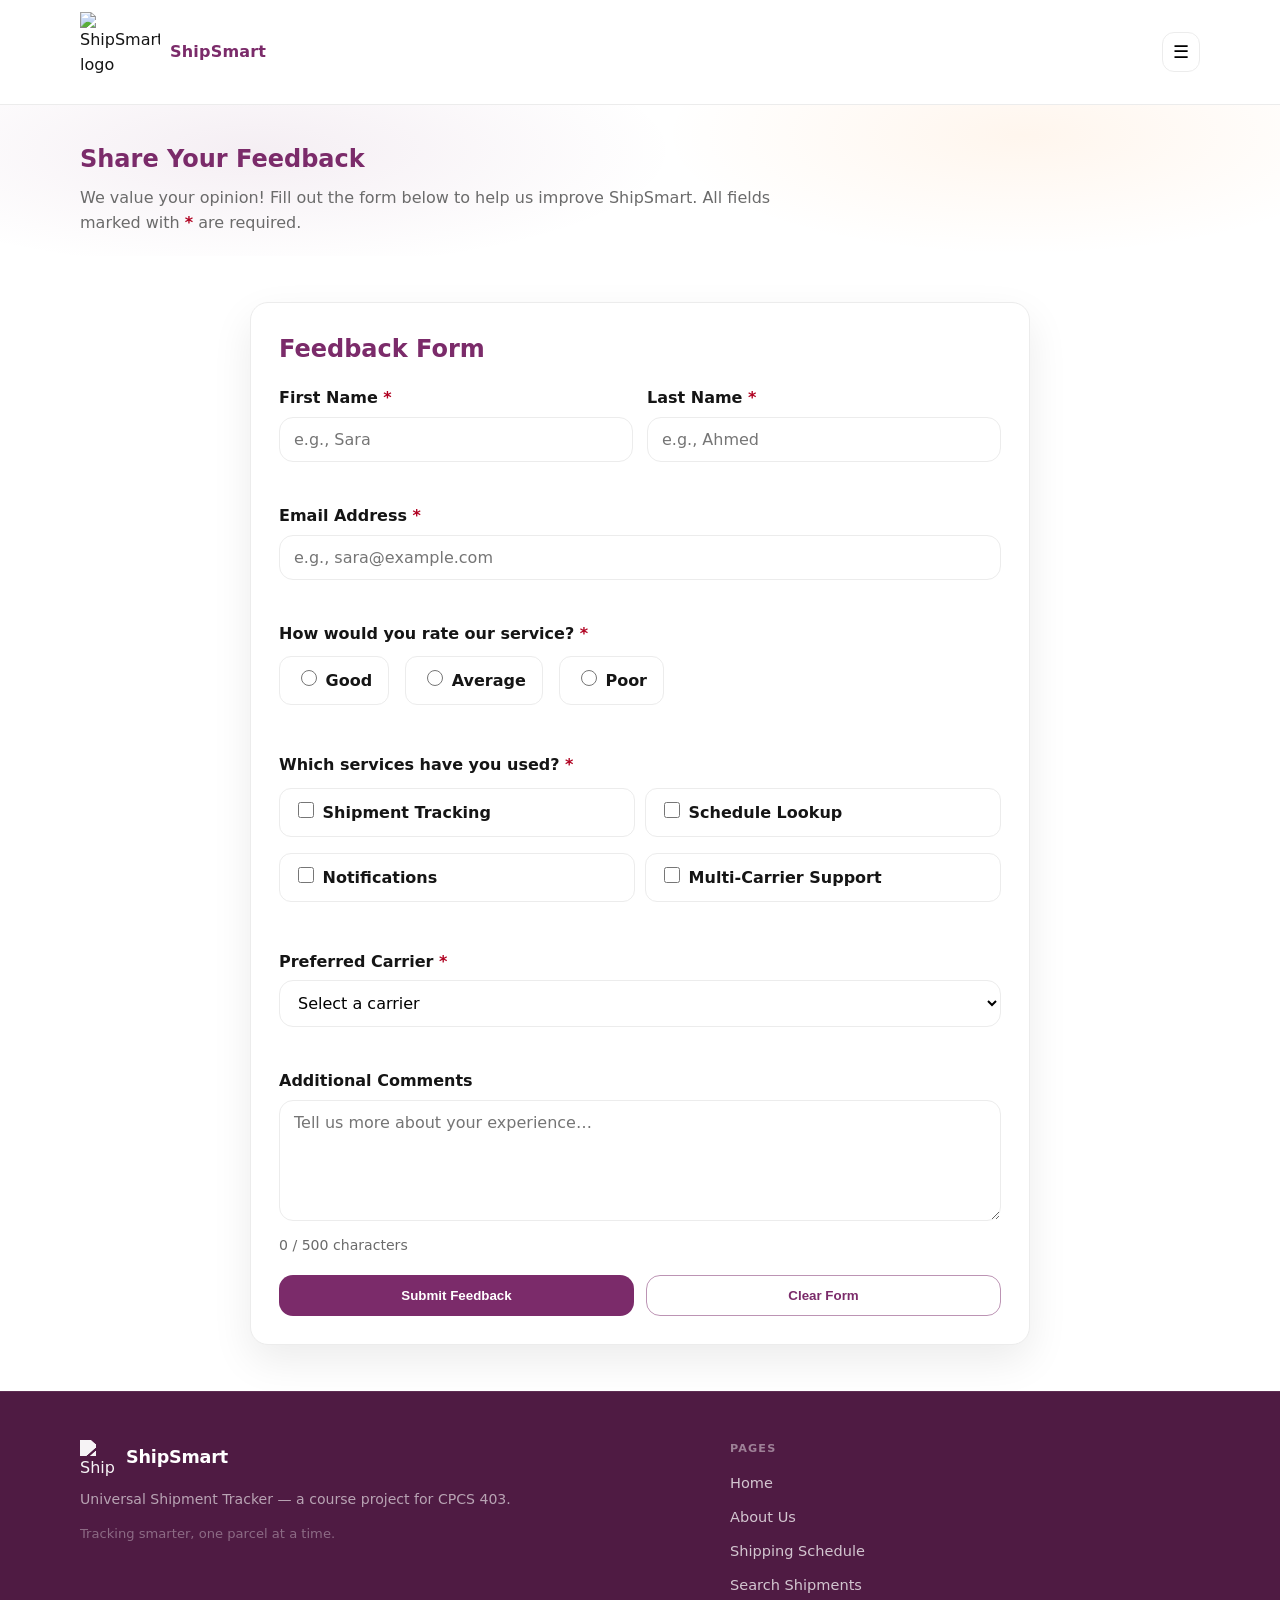
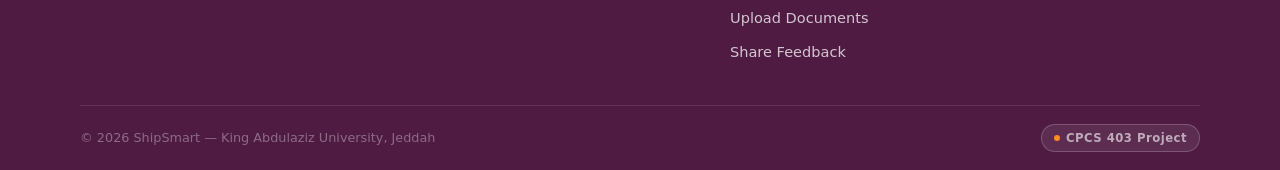
==== commit f2e83fc1: "Polish ShipSmart UI, auth, uploads, and admin shipment workflow. Rename nav labels for clarity, refr" ====
--- a/pages/feedback.html
+++ b/pages/feedback.html
@@ -1,29 +1,15 @@
 <!--
-Member 1:
-  Name: Wareef Alzubaidi
-  Student ID: 2207221
-  Section: DAR
-
-Member 2:
-  Name: Sama Salem Salloum
-  Student ID: 2205679
-  Section: DAR
-
-Member 3:
-  Name: Manar Abdullah Alharbi
-  Student ID: 2206712
-  Section: DAR
-
+Name: Manar Alharbi, Wareef Alzubaidi, Sama Salloum
+ID: 2206712, 2207221, 2205679
+Section: CPCS403
+Date: 31-05-2026
 File: pages/feedback.html
-Purpose: ShipSmart Feedback Page — user feedback form with client-side validation (name, email, rating, services used, preferred carrier, comments) and success message.
+Purpose: Share Feedback page — user feedback form with validation and confirmation email
 -->
 
 <!DOCTYPE html>
 <html lang="en">
 <head>
-  <!DOCTYPE html>
-  <html lang="en">
-  <head>
     <meta charset="UTF-8">
     <meta name="viewport" content="width=device-width, initial-scale=1.0">
     <title>ShipSmart | Feedback</title>
@@ -47,14 +33,13 @@
       <nav class="nav" aria-label="Main navigation">
         <ul class="nav-list">
           <li><a class="nav-link" href="../index.html">Home</a></li>
-          <li><a class="nav-link" href="services.html">About</a></li>
-          <li><a class="nav-link" href=" schedule.php">Schedule</a></li>
-          <li><a class="nav-link" href="search.html">Search</a></li>
-          <li><a class="nav-link" href="upload.html">Upload</a></li>
-          <li><a class="nav-link" href="video.html">Video</a></li>
-          <li><a class="nav-link is-active" href="feedback.html">Feedback</a></li>
-          <li><a class="nav-link" href="../Profile.php">Profile</a></li>
-          <li id="nav-dashboard" style="display:none"><a class="nav-link" href="../admin/dashboard.php" style="color:var(--accent);font-weight:900">Dashboard</a></li>
+          <li><a class="nav-link" href="services.html">About Us</a></li>
+          <li><a class="nav-link" href="schedule.php">Shipping Schedule</a></li>
+          <li><a class="nav-link" href="search.html">Search Shipments</a></li>
+          <li><a class="nav-link" href="upload.html">Upload Documents</a></li>
+          <li><a class="nav-link is-active" href="feedback.html">Share Feedback</a></li>
+          <li><a class="nav-link" href="../profile.php">My Profile</a></li>
+          <li id="nav-dashboard" style="display:none"><a class="nav-link" href="../admin/dashboard.php" style="color:var(--accent);font-weight:900">Admin Dashboard</a></li>
         </ul>
       </nav>
 
@@ -215,6 +200,7 @@
           <div class="modal-icon" aria-hidden="true">✓</div>
           <h2 id="successTitle">Thank You!</h2>
           <p>Your feedback has been submitted successfully.<br>We appreciate your time!</p>
+          <p id="feedbackEmailNote" class="small muted" hidden aria-live="polite"></p>
           <div class="modal-actions">
             <a class="btn btn-primary btn-inline" href="../index.html">Back to Home</a>
             <button class="btn btn-ghost" type="button" id="submitAnotherBtn">Submit Another</button>
@@ -242,12 +228,11 @@
         <p class="footer-title">Pages</p>
          <ul class="footer-links">
           <li><a href="../index.html">Home</a></li>
-          <li><a href="services.html">About</a></li>
-          <li><a href=" schedule.php">Schedule</a></li>
-          <li><a href="search.html">Search</a></li>
-          <li><a href="upload.html">Upload</a></li>
-          <li><a href="video.html">Video</a></li>
-          <li><a href="feedback.html">Feedback</a></li>
+          <li><a href="services.html">About Us</a></li>
+          <li><a href="schedule.php">Shipping Schedule</a></li>
+          <li><a href="search.html">Search Shipments</a></li>
+          <li><a href="upload.html">Upload Documents</a></li>
+          <li><a href="feedback.html">Share Feedback</a></li>
         </ul>
       </div>
     </div>
@@ -261,70 +246,6 @@
   </div>
 </footer>
 
-    <!-- External JS (includes feedback validation) -->
-    <script src="../scripts/main.js?v=3"></script>
-  <script>
-  // Runs after main.js — replaces the submit button listener with one that
-  // actually POSTs to process_feedback.php via fetch.
-  window.addEventListener("load", function () {
-    var submitBtn   = document.getElementById("submitBtn");
-    var feedbackForm = document.getElementById("feedbackForm");
-    var fSuccess    = document.getElementById("feedbackSuccess");
-    if (!submitBtn || !feedbackForm) return;
-
-    // Remove all existing listeners by cloning the button
-    var newBtn = submitBtn.cloneNode(true);
-    submitBtn.parentNode.replaceChild(newBtn, submitBtn);
-
-    newBtn.addEventListener("click", function (e) {
-      e.preventDefault();
-
-      // Basic required field check
-      var firstName = (document.getElementById("firstName") || {}).value || "";
-      var lastName  = (document.getElementById("lastName")  || {}).value || "";
-      var email     = (document.getElementById("email")     || {}).value || "";
-      var rating    = feedbackForm.querySelector("input[name='rating']:checked");
-      var services  = feedbackForm.querySelectorAll("input[name='services[]']:checked");
-      var carrier   = (document.getElementById("preferredCarrier") || {}).value || "";
-
-      firstName = firstName.trim();
-      lastName  = lastName.trim();
-      email     = email.trim();
-
-      if (!firstName || !lastName || !email || !rating || services.length === 0 || !carrier) {
-        alert("Please fill in all required fields.");
-        return;
-      }
-
-      // Build FormData and add fullName field PHP expects
-      var fd = new FormData(feedbackForm);
-      fd.set("fullName", firstName + " " + lastName);
-
-      newBtn.disabled    = true;
-      newBtn.textContent = "Submitting…";
-
-      fetch("../server/process_feedback.php", { method: "POST", body: fd })
-        .then(function(r) { return r.json(); })
-        .then(function(data) {
-          if (data.success) {
-            if (fSuccess) {
-              fSuccess.hidden        = false;
-              fSuccess.style.display = "flex";
-              fSuccess.style.position = "fixed";
-              fSuccess.style.inset   = "0";
-              fSuccess.style.zIndex  = "10000";
-            }
-          } else {
-            alert(data.message || "Submission failed. Please try again.");
-          }
-        })
-        .catch(function() { alert("Network error. Please try again."); })
-        .finally(function() {
-          newBtn.disabled    = false;
-          newBtn.textContent = "Submit Feedback";
-        });
-    });
-  });
-  </script>
+    <script src="../scripts/main.js?v=4"></script>
   </body>
   </html>
--- a/global/main.css
+++ b/global/main.css
@@ -1,10 +1,10 @@
 /*
-Name: Sama Salem Saloum
-ID: 2205679
+Name: Manar Alharbi, Wareef Alzubaidi, Sama Salloum
+ID: 2206712, 2207221, 2205679
 Section: CPCS403
-Date: 27-02-2026
+Date: 31-05-2026
 File: global/main.css
-Purpose: Global styling for ShipSmart (Webflow-style landing page)
+Purpose: Global stylesheet — layout, components, and responsive styles for all pages
 */
 
 :root{
@@ -164,6 +164,30 @@
   align-items:start;
 }
 
+.hero-grid-expanded{
+  grid-template-columns:1fr;
+}
+
+.hero-left-full{
+  width:100%;
+  max-width:none;
+}
+
+.hero-left-full .hero-title{
+  font-size:clamp(2.2rem, 4.5vw, 3.4rem);
+  max-width:18ch;
+}
+
+.hero-left-full .hero-subtitle{
+  max-width:68ch;
+  font-size:1.12rem;
+}
+
+.hero-left-full .hero-stats{
+  max-width:none;
+  grid-template-columns:repeat(3, minmax(140px, 1fr));
+}
+
 .pill{
   display:inline-flex;
   align-items:center;
@@ -194,9 +218,61 @@
 .accent{ color:var(--primary); }
 
 .hero-subtitle{
-  margin:0 0 18px;
+  margin:0 0 22px;
   color:#2d2d2d;
   max-width: 60ch;
+  font-size:1.05rem;
+  line-height:1.65;
+}
+
+.hero-actions{
+  display:flex;
+  flex-wrap:wrap;
+  gap:12px;
+  margin-bottom:22px;
+}
+
+.hero-stats{
+  display:grid;
+  grid-template-columns:repeat(3, minmax(0, 1fr));
+  gap:12px;
+  max-width:520px;
+}
+
+.hero-stat{
+  padding:14px 16px;
+  text-align:left;
+}
+
+.hero-stat strong{
+  display:block;
+  font-size:1.35rem;
+  color:var(--primary);
+  margin-bottom:4px;
+}
+
+.hero-visual{
+  display:flex;
+  flex-direction:column;
+  overflow:hidden;
+}
+
+.hero-visual-footer{
+  padding:18px 18px 20px;
+  border-top:1px solid var(--border);
+  background:linear-gradient(180deg, #fff, #faf7fb);
+}
+
+.hero-visual-title{
+  margin:0 0 6px;
+  font-weight:900;
+  color:var(--primary);
+  font-size:1.05rem;
+}
+
+.hero-visual-footer .btn{
+  margin-top:14px;
+  width:100%;
 }
 
 /* ===================== CARDS / FORM ===================== */
@@ -656,6 +732,8 @@
 /* ===================== RESPONSIVE ===================== */
 @media (max-width: 980px){
   .hero-grid{ grid-template-columns: 1fr; }
+  .hero-stats{ grid-template-columns:1fr; max-width:none; }
+  .hero-actions .btn{ width:100%; text-align:center; }
   .field-grid{ grid-template-columns: 1fr; }
   .result-grid{ grid-template-columns: 1fr; }
   .grid-3{ grid-template-columns: 1fr; }
--- a/global/print.css
+++ b/global/print.css
@@ -0,0 +1,82 @@
+/*
+Name: Manar Alharbi, Wareef Alzubaidi, Sama Salloum
+ID: 2206712, 2207221, 2205679
+Section: CPCS403
+Date: 31-05-2026
+File: global/print.css
+Purpose: Print stylesheet — shipping schedule table prints without navigation chrome
+*/
+
+/* ===== Hide everything by default ===== */
+body *{
+  visibility:hidden;
+}
+
+/* ===== Show only the schedule table and its contents ===== */
+#scheduleTable,
+#scheduleTable *,
+#mainSchedule,
+#mainSchedule *{
+  visibility:visible;
+}
+
+/* Position the table at top-left of the printed page */
+#scheduleTable{
+  position:absolute;
+  left:0;
+  top:0;
+  width:100%;
+}
+
+/* ===== Table print styles ===== */
+.schedule-table{
+  width:100%;
+  border-collapse:collapse;
+  font-size:11pt;
+}
+
+.schedule-table caption{
+  font-weight:bold;
+  text-align:left;
+  padding:8px 0;
+  font-size:13pt;
+}
+
+.schedule-table th,
+.schedule-table td{
+  border:1px solid #333;
+  padding:6px 10px;
+  text-align:center;
+}
+
+.schedule-table thead th{
+  background:#ddd !important;
+  color:#000 !important;
+  -webkit-print-color-adjust:exact;
+  print-color-adjust:exact;
+}
+
+/* Remove shadows, rounded corners for print */
+.table-wrap{
+  border:none;
+  box-shadow:none;
+  border-radius:0;
+  overflow:visible;
+}
+
+/* ===== Hide interactive and decorative elements ===== */
+.site-header,
+.site-footer,
+.nav,
+.nav-toggle,
+.page-hero,
+.schedule-info,
+.hero,
+.feedback-layout,
+.feedback-card,
+.feedback-sidebar,
+.feedback-success,
+.services-grid,
+.benefits-grid{
+  display:none !important;
+}
